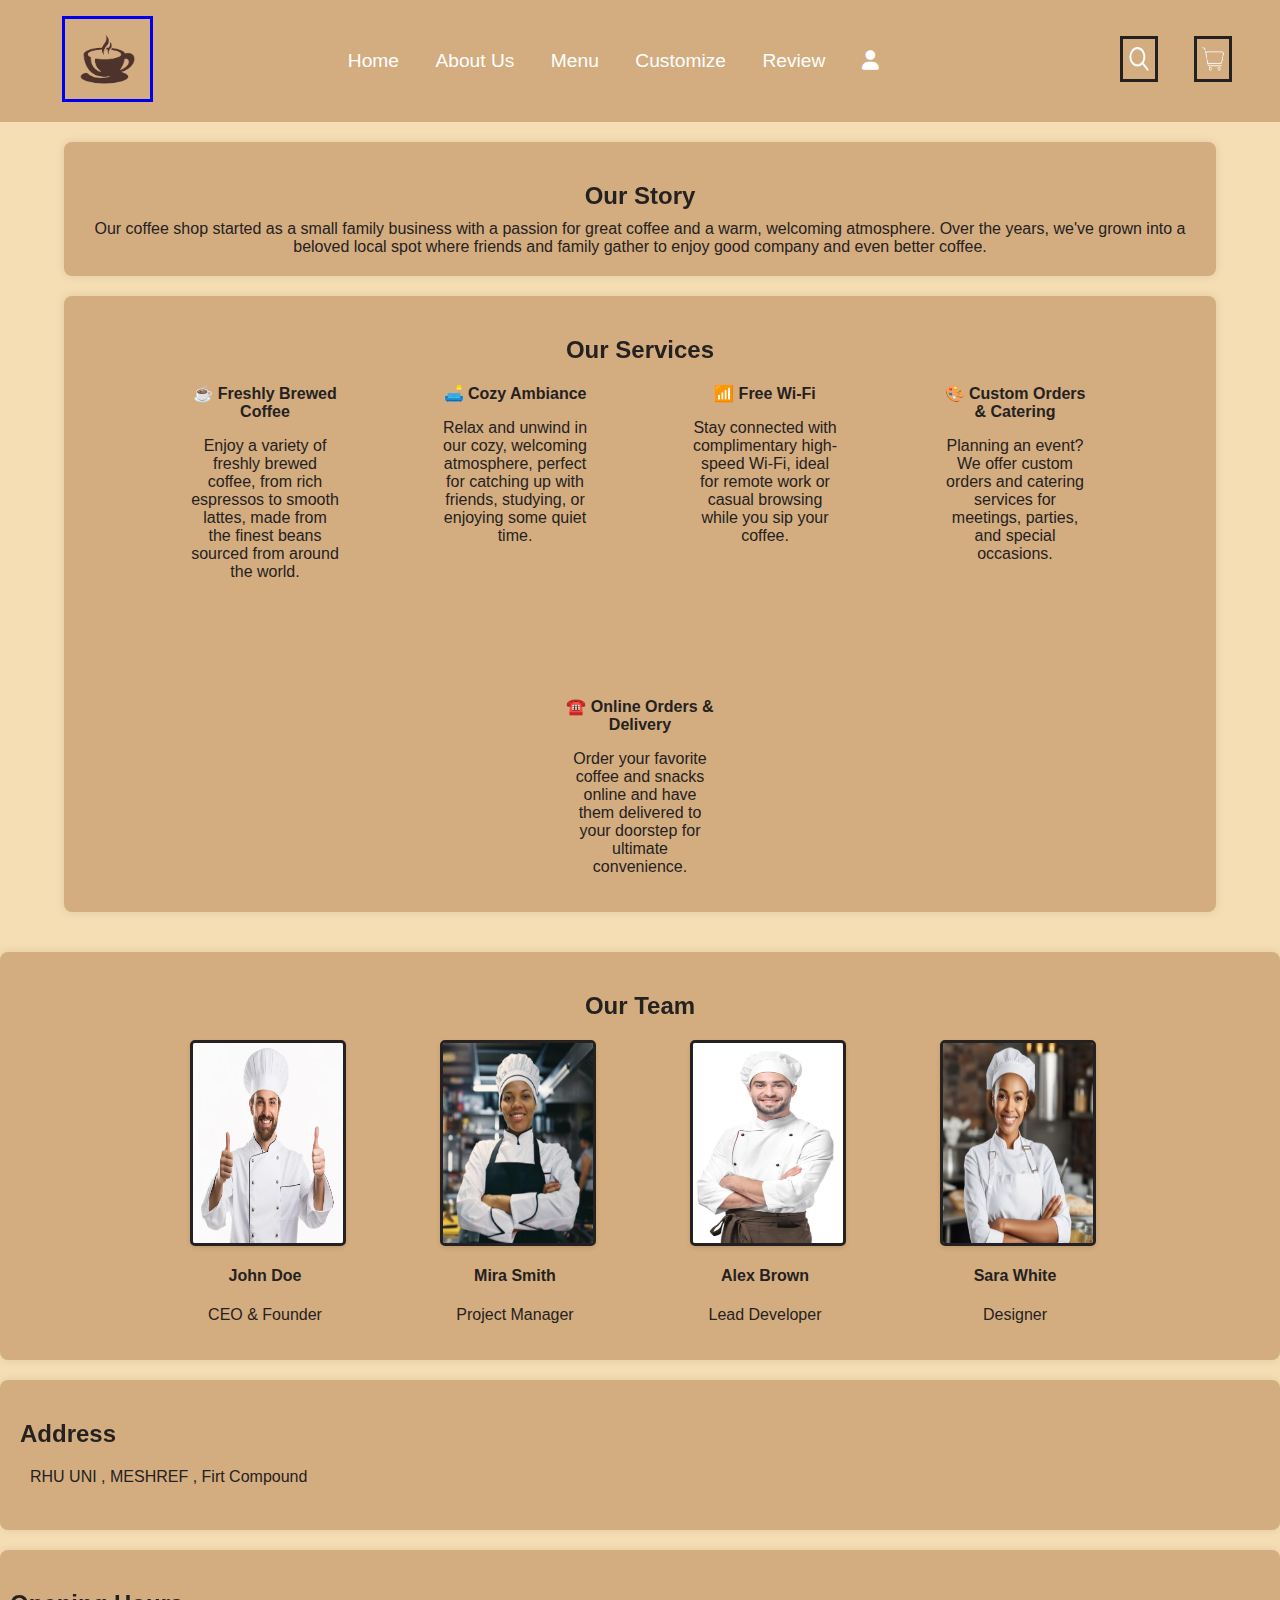
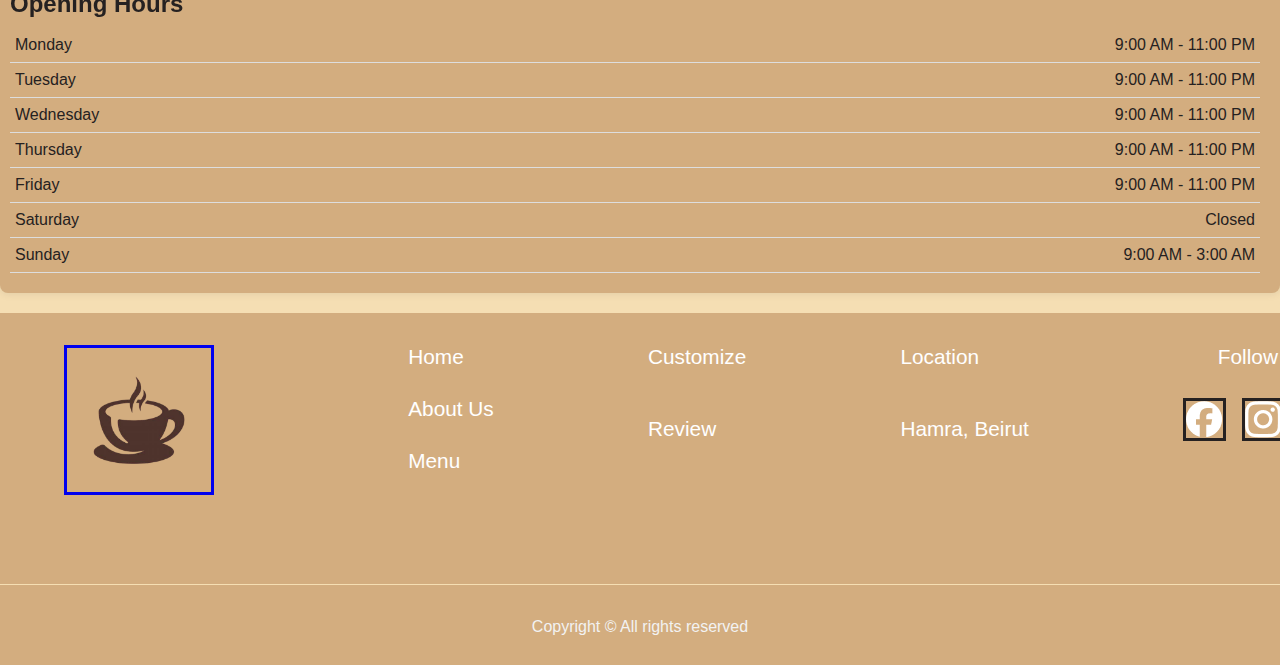
==== Web2/About Us/AboutUs.html @ d5b211ba "final" ====
<!DOCTYPE html>
<html lang="en">
<head>
    <meta charset="UTF-8">
    <meta name="viewport" content="width=device-width, initial-scale=1.0">
    <title>About Us</title>
    <style>

.header {
  display: flex;
  flex-direction: row;
  align-items: center;
  justify-content: space-between;
  background-color: #d3ad7f;
  width: 100vw;
  padding: 1rem;
  box-sizing: border-box;
  position: sticky;
  top: 0px;
}

.header .nav {
  display: flex;
  gap: 1rem;
}

.navbar {
  margin-right: 2.9rem;
}

.logo img {
  width: 85px;
  height: 5rem;
  margin-left: 2.9rem;
}

.icons img {
  width: 32px;
  height: 2.5rem;
  margin-right: 2rem;
}

.header .navbar a {
  margin: 0 1rem;
  font-size: 1.2rem;
  color: white;
  text-decoration: none;
  font-style: normal;
}

.header .navbar a:hover {
  color: var(--main-color);
  border-bottom: 0.1rem solid var(--main-color);
  padding-bottom: 0.5rem;
}
        body {
            font-family: Arial, sans-serif;
            background-color:  wheat;
            color:rgb(37, 33, 33);
            margin: 0;
            padding: 0;
        }



        .container {
            width: 90%;
            max-width: 1200px;
            margin: auto;
            padding: 20px;
        }

        h2 {
            font-size: 24px;
            color: rgb(37, 33, 33);
            margin-bottom: 10px;
            position: relative;
        }

        h2.centered {
            text-align: center;
        }

        h2.left {
            text-align: left;
        }

        h2::before, h2::after {
            font-size: 24px;
            color: rgb(37, 33, 33);
        }

        .section {
            background: #d3ad7f;
            padding: 20px;
            margin-bottom: 20px;
            border-radius: 8px;
            box-shadow: 0 0 10px rgba(0, 0, 0, 0.1);
        }

        .line {
           text-align: center;
        }

        .services, .team {
            display: flex;
            justify-content: center;
            gap: 100px;
            margin-top: 20px;
            flex-wrap: wrap;
        }


        .card {
            width: 150px;
            text-align: center;
        }

        .card img {
            display: flex;
            width: 100%;
            border-radius: 5px;
            box-shadow: 0 2px 4px rgba(0, 0, 0, 0.1);
            
        }
        img{
            
            width: 400px;
            height: 200px;
            border: solid;
            box-shadow: 100px;
        }
        .address {
            text-align: left;
            font-size: 16px;
            line-height: 1.6;
            margin-bottom: 20px;
            padding-left: 10px;
        }

        .hours {
            text-align: left;
            padding-left: 10px;
        }

        .hours table {
            width: 100%;
            border-collapse: collapse;
        }

        .hours table tr {
            border-bottom: 1px solid #ddd;
        }

        .hours table td {
            padding: 8px 5px;
        }

        .hours table td:first-child {
            text-align: left;
        }

        .hours table td:last-child {
            text-align: right;
        }

        .hours table tr:last-child td {
            border-bottom: none;
        }
        .footer {
  background-color: #d3ad7f;
  max-height: 22.5rem;
  display: flex;
  flex-direction: column;
}

#footer-content {
  width: 100vw;
  height: 10rem;
  padding: 4rem;
  padding-top: 2rem;
  margin-bottom: 15px;
  display: flex;
  justify-content: space-between;
}

.logo1 {
  display: flex;
  align-items: flex-start;
  justify-content: center;
}

.logo1 img {
  width: 9rem;
  height: 9rem;
}
.navbar2 {
  max-width: 50rem;
  display: flex;
  flex-direction: row;
  align-content: center;
  justify-content: space-between;
}

.navbar2 a {
  text-decoration: none;
  color: white;
}

#list1 {
  height: 8rem;
  width: fit-content;
  display: flex;
  margin: 0 0;
  padding: 0 0;
  padding-left: 2.5rem;
  flex-direction: column;
  justify-content: space-between;
  font-size: 1.3rem;
}
#list2 {
  height: 6rem;
  width: fit-content;
  display: flex;
  margin: 0 0;
  padding: 0 0;
  flex-direction: column;
  justify-content: space-between;
  font-size: 1.3rem;
}
#list3 {
  height: 6rem;
  width: fit-content;
  display: flex;
  margin: 0 0;
  padding: 0 0;
  flex-direction: column;
  justify-content: space-between;
}

#list1 .footer-text:first-child {
  font-weight: 400;
}
#location-text {
  text-decoration: none;
  display: inline-block;
  padding-bottom: 0.25rem;
}
.footer-text {
  font-family: "Poppins", sans-serif;
  color: white;
  font-size: 1.3rem;
  font-style: normal;
  font-weight: 300;
  line-height: normal;
  list-style-type: none;
}

.icons2 {
  height: 6rem;
  display: flex;
  flex-direction: column;
  align-items: center;
  justify-content: space-between;
}
#follow-text {
  font-family: "Poppins", sans-serif;
  font-size: 1.3rem;
  font-weight: 300;
  color: white;
  margin: 0;
}
.social-icons {
  display: flex;
  gap: 1rem;
}
.social-icon {
  width: fit-content;
  height: fit-content;
}
#copyr {
  background-color: #d3ad7f;
  margin-top: 1.5px;
  width: 100vw;
  height: 3rem;
  padding: 1rem 0;
  display: flex;
  align-items: center;
  justify-content: center;
}
#copyright-text {
  color: #f2f2f2;
  font-family: "Poppins", sans-serif;
  font-size: 1rem;
  font-style: normal;
  font-weight: 400;
  line-height: normal;
  margin-top: 20px;
}

#search-bar-container {
  position: absolute;
  top: 40px;
  right: 0;
  margin-right: 140px;
  width: 15vw;
  height: fit-content;
  background-color: white;
  border-radius: 5px;
  box-shadow: 0 2px 5px rgba(0, 0, 0, 0.1);
  border: 1px solid #fff;
  display: none;
}

#search-input {
  width: 100%;
  padding: 8px 12px;
  border: none;
  border-radius: 3px;
  background-color: white;
  font-size: 14px;
}

#search-input::placeholder {
  color: black;
}

#search-btn {
  cursor: pointer;
}

.search-result {
  padding: 5px;
  border-bottom: 1px solid #ddd;
  cursor: pointer;
}

.search-result:hover {
  background-color: #d3ad7f;
}
    </style>
        <link rel="stylesheet" href="https://cdnjs.cloudflare.com/ajax/libs/font-awesome/6.0.0-beta3/css/all.min.css" />
</head>
<header class="header">
    <a href="#" class="logo">
      <img src="images/logo-removebg-preview.png" alt="Coffee shop logo" />
    </a>
    <nav class="navbar">
      <a href="../Homepage/index.html">Home</a>
      <a href="../About Us/AboutUs.html">About Us</a>
      <a href="../Menu/coffee.html">Menu</a>
      <a href="../customize page/customize page/customize.html">Customize</a>
      <a href="../ReviewPage/review.html">Review</a>
      <a href="../Login/SignIn1.html" class="user-icon">
        <i class="fa fa-user"></i> 
      </a>
    </nav>
    <div class="icons">
      <img
        id="search-btn"
        src="images/search_icon-removebg-preview.png"
        alt="search"
      />

      <img
        id="cart-btn"
        src="images/cart-removebg-preview.png"
        alt="add to cart"
      />
      <!-- Cart Container (initially hidden) -->
      <div class="cart-container" style="display: none">
        <h2>Your Cart</h2>
        <!-- Cart items will be dynamically added here -->
        <button class="checkout-btn">Checkout</button>
      </div>
    </div>
  </header>
<body>
    <div class="container">
       
        <div class="section">
            <h2 class="centered">Our Story</h2>
            <div class="line"> Our coffee shop started as a small family business with a passion for great coffee and a warm, welcoming atmosphere. Over the years, we've grown into a beloved local spot where friends and family gather to enjoy good company and even better coffee.</div>
        </div>

        
        <div class="section">
            <h2 class="centered">Our Services</h2>
            <div class="services">
                <div class="card"><b>☕ Freshly Brewed Coffee</b>
                   <p> Enjoy a variety of freshly brewed coffee, from rich espressos to smooth lattes, made from the finest beans sourced from around the world.</p></div>
                <div class="card"><b>🛋️ Cozy Ambiance</b>
                <p>Relax and unwind in our cozy, welcoming atmosphere, perfect for catching up with friends, studying, or enjoying some quiet time.</p></div>
                <div class="card"><b>📶 Free Wi-Fi</b>
                <p>Stay connected with complimentary high-speed Wi-Fi, ideal for remote work or casual browsing while you sip your coffee.</p></div>
            <div class="card"><b>🎨 Custom Orders & Catering</b>
                <p>Planning an event? We offer custom orders and catering services for meetings, parties, and special occasions.</p></div>
           
            <div class="card"><b>☎️ Online Orders & Delivery</b>
                <p>Order your favorite coffee and snacks online and have them delivered to your doorstep for ultimate convenience.</p></div>
            </div>
        </div>
    </div>
</div>

       
        <div class="section">
            <h2 class="centered">Our Team</h2>
            <div class="team">
                <div class="card">
                    <img src="Chef 4.jfif" alt="Team Member 1">
                    <div class="description">
                        <h4>John Doe</h4>
                        <p>CEO & Founder</p>
                    </div>
                </div>
                <div class="card">
                    <img src="Chef 3.jfif" alt="Team Member 2">
                    <div class="description">
            
                        <h4> Mira Smith</h4>
                        <p>Project Manager</p>
                    </div>
                </div>
                <div class="card">
                    <img src="Chef 2.jfif" alt="Team Member 3">
                    <div class="description">
                        <h4>Alex Brown</h4>
                        <p>Lead Developer</p>
                    </div>
                </div>
                <div class="card">
                    <img src="Chef 1.jfif" alt="Team Member 4">
                    <div class="description">
                        <h4>Sara White</h4>
                        <p>Designer</p>
                    </div>
                </div>
            </div>
        </div>

        <div class="section">
            <h2 class="left">Address</h2>
            <div class="address">
                <p>RHU UNI , MESHREF , Firt Compound</p>
            </div>
        </div>

       
        <div class="section hours">
            <h2 class="left">Opening Hours</h2>
            <table>
                <tr>
                    <td>Monday</td>
                    <td>9:00 AM - 11:00 PM</td>
                </tr>
                <tr>
                    <td>Tuesday</td>
                    <td>9:00 AM - 11:00 PM</td>
                </tr>
                <tr>
                    <td>Wednesday</td>
                    <td>9:00 AM - 11:00 PM</td>
                </tr>
                <tr>
                    <td>Thursday</td>
                    <td>9:00 AM - 11:00 PM</td>
                </tr>
                <tr>
                    <td>Friday</td>
                    <td>9:00 AM - 11:00 PM</td>
                </tr>
                <tr>
                    <td>Saturday</td>
                    <td>Closed</td>
                </tr>
                <tr>
                    <td>Sunday</td>
                    <td>9:00 AM - 3:00 AM</td>
                </tr>
            </table>
        </div>
    </div>
    <footer class="footer">
        <div id="footer-content">
          <a href="#" class="logo1">
            <img src="images/logo-removebg-preview.png" alt="Coffee shop'logo" />
          </a>
          <nav class="navbar2" id="list1">
            <a href="index.html">Home</a>
            <a href="AboutUs.html">About Us</a>
            <a href="#menu">Menu</a>
            
          </nav>
          <nav class="navbar2" id="list2">
            <a href="customize.html">Customize</a>
            <a href="review.html">Review</a>
            
          </nav>
          <div id="list3">
            <li class="footer-text" id="location-text">Location</li>
            <li class="footer-text">Hamra, Beirut</li>
          </div>
          <div class="icons2">
            <p id="follow-text">Follow Us</p>
            <div class="social-icons">
              <img
                src="images/facebook-icon.png"
                alt="Facebook"
                class="social-icon"
              />
              <img
                src="images/instagram-icon.png"
                alt="Instagram"
                class="social-icon"
              />
              <img
                src="images/tiktok-icon.png"
                alt="TikTok"
                class="social-icon"
              />
            </div>
          </div>
        </div>
      </footer>
      <div id="copyr">
        <p id="copyright-text">Copyright &copy; All rights reserved</p>
      </div>
  
      <div id="search-bar-container" style="display: none">
        <input id="search-input" type="text" placeholder="Search here..." />
        <div id="search-results"></div>
      </div>

</body>
</html>
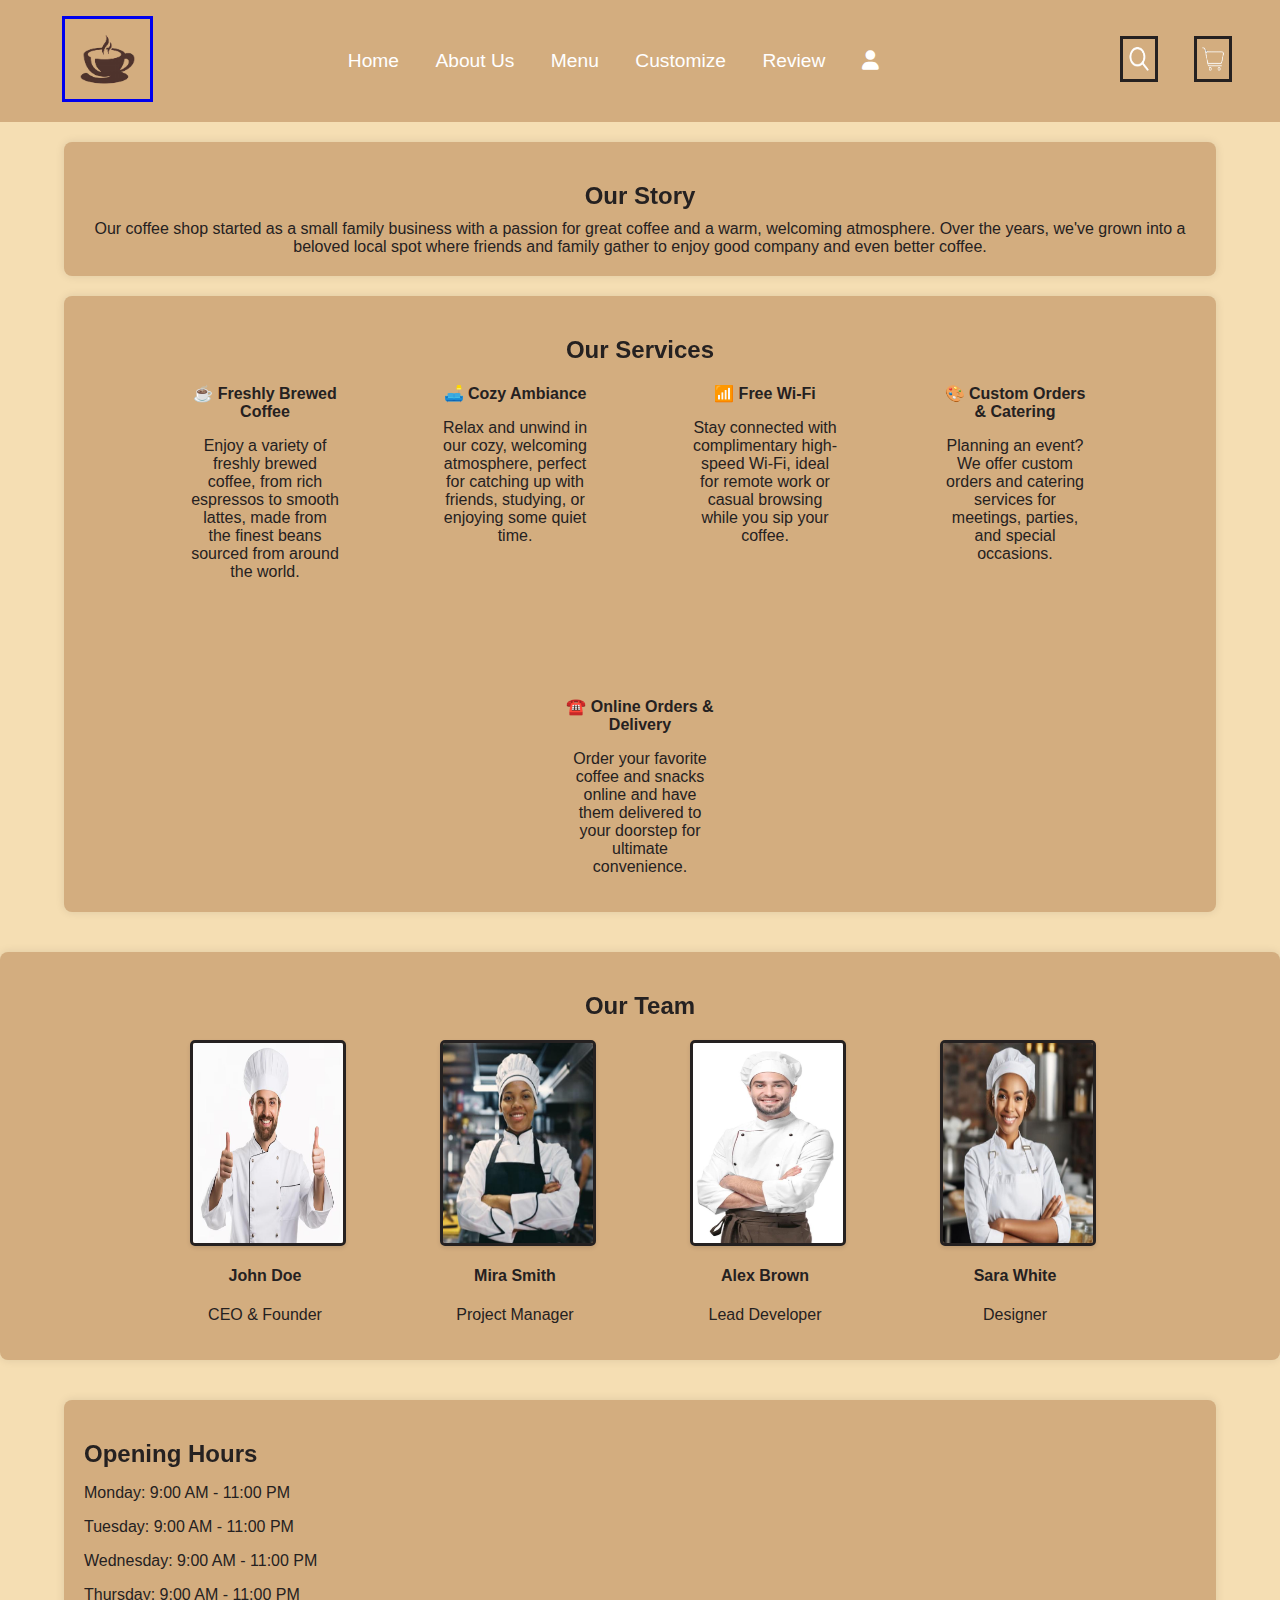
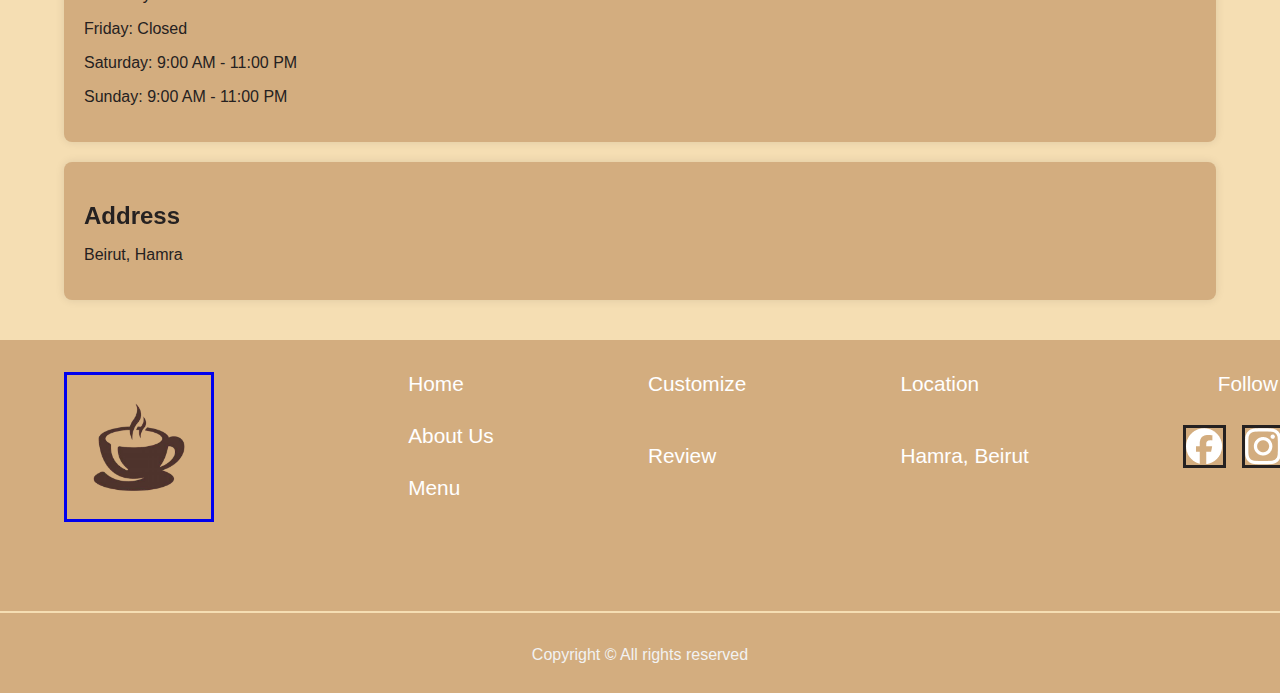
==== commit 0fc8b123: "final" ====
--- a/Web2/About Us/AboutUs.html
+++ b/Web2/About Us/AboutUs.html
@@ -338,6 +338,8 @@
 .search-result:hover {
   background-color: #d3ad7f;
 }
+
+        
     </style>
         <link rel="stylesheet" href="https://cdnjs.cloudflare.com/ajax/libs/font-awesome/6.0.0-beta3/css/all.min.css" />
 </head>
@@ -439,48 +441,26 @@
             </div>
         </div>
 
-        <div class="section">
-            <h2 class="left">Address</h2>
-            <div class="address">
-                <p>RHU UNI , MESHREF , Firt Compound</p>
-            </div>
-        </div>
-
-       
-        <div class="section hours">
-            <h2 class="left">Opening Hours</h2>
-            <table>
-                <tr>
-                    <td>Monday</td>
-                    <td>9:00 AM - 11:00 PM</td>
-                </tr>
-                <tr>
-                    <td>Tuesday</td>
-                    <td>9:00 AM - 11:00 PM</td>
-                </tr>
-                <tr>
-                    <td>Wednesday</td>
-                    <td>9:00 AM - 11:00 PM</td>
-                </tr>
-                <tr>
-                    <td>Thursday</td>
-                    <td>9:00 AM - 11:00 PM</td>
-                </tr>
-                <tr>
-                    <td>Friday</td>
-                    <td>9:00 AM - 11:00 PM</td>
-                </tr>
-                <tr>
-                    <td>Saturday</td>
-                    <td>Closed</td>
-                </tr>
-                <tr>
-                    <td>Sunday</td>
-                    <td>9:00 AM - 3:00 AM</td>
-                </tr>
-            </table>
-        </div>
-    </div>
+        <div class="container">
+          <div class="section">
+              <h2>Opening Hours</h2>
+              <p>Monday: 9:00 AM - 11:00 PM</p>
+              <p>Tuesday: 9:00 AM - 11:00 PM</p>
+              <p>Wednesday: 9:00 AM - 11:00 PM</p>
+              <p>Thursday: 9:00 AM - 11:00 PM</p>
+              <p>Friday: <span class="closed">Closed</span></p>
+              <p>Saturday: 9:00 AM - 11:00 PM</p>
+              <p>Sunday: 9:00 AM - 11:00 PM</p>
+          </div>
+          <div class="section">
+              <h2>Address</h2>
+              <p>Beirut, Hamra</p>
+          </div>
+          </div>
+      </div>
+  </div>
+                 
+      
     <footer class="footer">
         <div id="footer-content">
           <a href="#" class="logo1">
